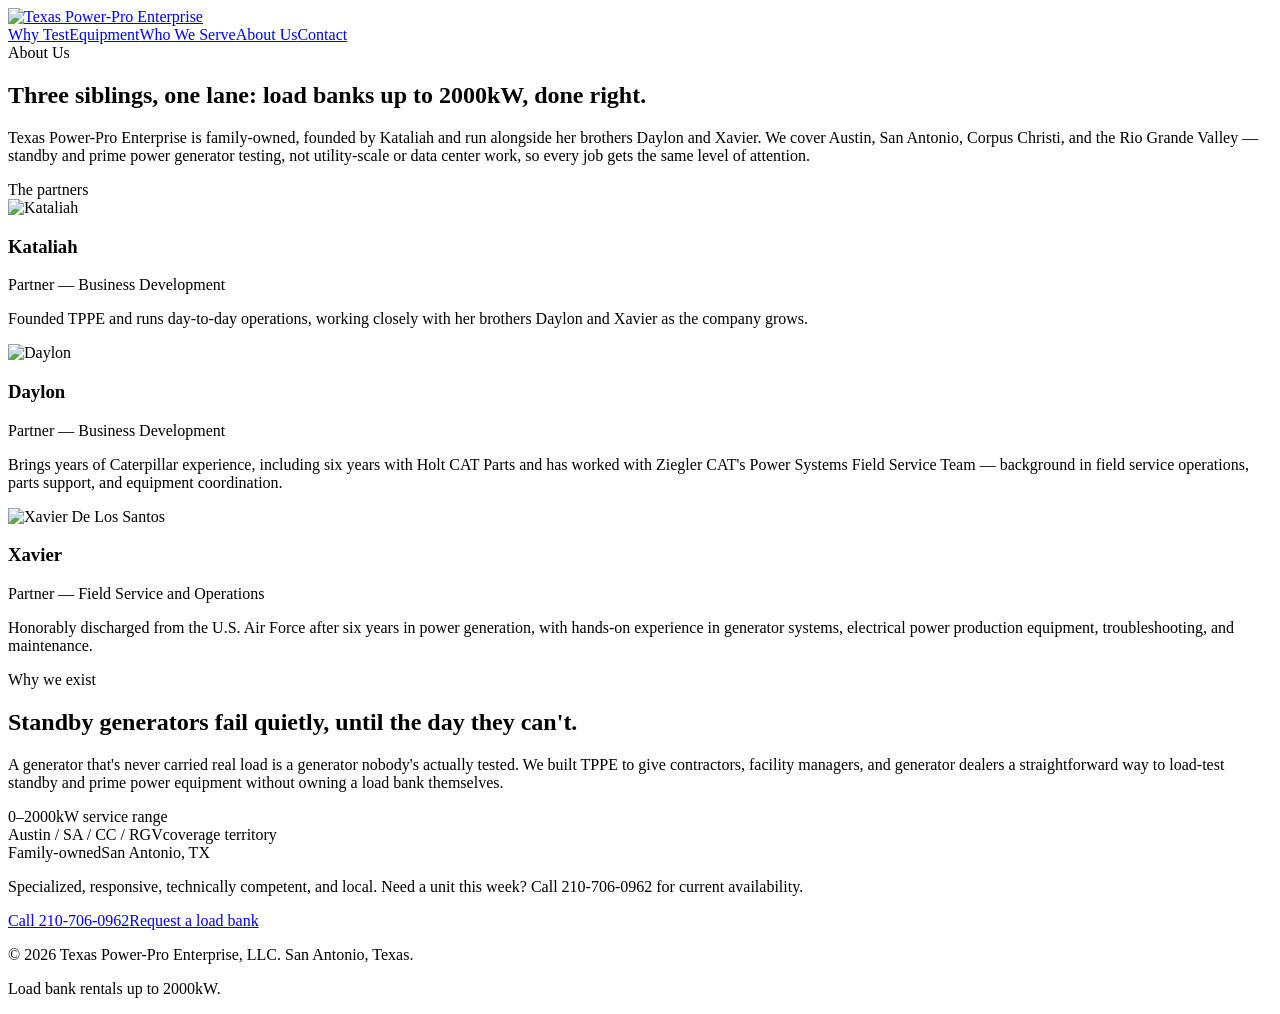
==== about.html @ bb3e8db4 "Add TPPE About page" ====
<!DOCTYPE html><html lang="en"><head><meta charset="UTF-8"><meta name="viewport" content="width=device-width, initial-scale=1.0"><title>About Us | Texas Power-Pro Enterprise</title><meta name="description" content="The team behind Texas Power-Pro Enterprise — load bank rentals for generator testing in San Antonio and South Texas."><link rel="preconnect" href="https://fonts.googleapis.com"><link rel="preconnect" href="https://fonts.gstatic.com" crossorigin><link href="https://fonts.googleapis.com/css2?family=IBM+Plex+Sans+Condensed:wght@500;600;700&family=IBM+Plex+Sans:wght@400;500;600&family=IBM+Plex+Mono:wght@500;600&display=swap" rel="stylesheet"><link rel="stylesheet" href="assets/about.css"></head><body><header><div class="wrap header-inner"><a href="index.html" class="logo"><img src="assets/tppe-logo.webp" alt="Texas Power-Pro Enterprise" class="site-logo"></a><nav class="primary"><a href="index.html#why">Why Test</a><a href="index.html#equipment">Equipment</a><a href="index.html#who">Who We Serve</a><a href="about.html">About Us</a><a href="index.html#contact">Contact</a></nav></div></header><section class="page-hero"><div class="wrap"><div class="kicker">About Us</div><h1>Three siblings, one lane: load banks up to 2000kW, done right.</h1><p class="lead">Texas Power-Pro Enterprise is family-owned, founded by Kataliah and run alongside her brothers Daylon and Xavier. We cover Austin, San Antonio, Corpus Christi, and the Rio Grande Valley &mdash; standby and prime power generator testing, not utility-scale or data center work, so every job gets the same level of attention.</p></div></section><section><div class="wrap"><div class="kicker kicker-partners">The partners</div><div class="partners"><div class="partner-card"><div class="partner-photo"><img src="assets/kataliah.webp" alt="Kataliah"></div><h3>Kataliah</h3><span class="partner-role">Partner &mdash; Business Development</span><p>Founded TPPE and runs day-to-day operations, working closely with her brothers Daylon and Xavier as the company grows.</p></div><div class="partner-card"><div class="partner-photo"><img src="assets/daylon.webp" alt="Daylon"></div><h3>Daylon</h3><span class="partner-role">Partner &mdash; Business Development</span><p>Brings years of Caterpillar experience, including six years with Holt CAT Parts and has worked with Ziegler CAT's Power Systems Field Service Team &mdash; background in field service operations, parts support, and equipment coordination.</p></div><div class="partner-card"><div class="partner-photo"><img src="assets/xavier.webp" alt="Xavier De Los Santos"></div><h3>Xavier</h3><span class="partner-role">Partner &mdash; Field Service and Operations</span><p>Honorably discharged from the U.S. Air Force after six years in power generation, with hands-on experience in generator systems, electrical power production equipment, troubleshooting, and maintenance.</p></div></div></div></section><section><div class="wrap"><div class="story-grid"><div class="kicker">Why we exist</div><div><h2>Standby generators fail quietly, until the day they can't.</h2><p>A generator that's never carried real load is a generator nobody's actually tested. We built TPPE to give contractors, facility managers, and generator dealers a straightforward way to load-test standby and prime power equipment without owning a load bank themselves.</p></div></div><div class="scope-strip"><div><span class="num">0&ndash;2000</span><span class="label">kW service range</span></div><div><span class="num">Austin / SA / CC / RGV</span><span class="label">coverage territory</span></div><div><span class="num">Family-owned</span><span class="label">San Antonio, TX</span></div></div><p>Specialized, responsive, technically competent, and local. Need a unit this week? Call 210-706-0962 for current availability.</p><div class="cta-row"><a href="tel:2107060962" class="btn btn-solid">Call 210-706-0962</a><a href="documents/TPPE_Load_Bank_Quote_Request.pdf" download class="btn btn-solid">Request a load bank</a></div></div></section><footer><div class="wrap footer-inner"><p>&copy; 2026 Texas Power-Pro Enterprise, LLC. San Antonio, Texas.</p><p>Load bank rentals up to 2000kW.</p></div></footer></body></html>
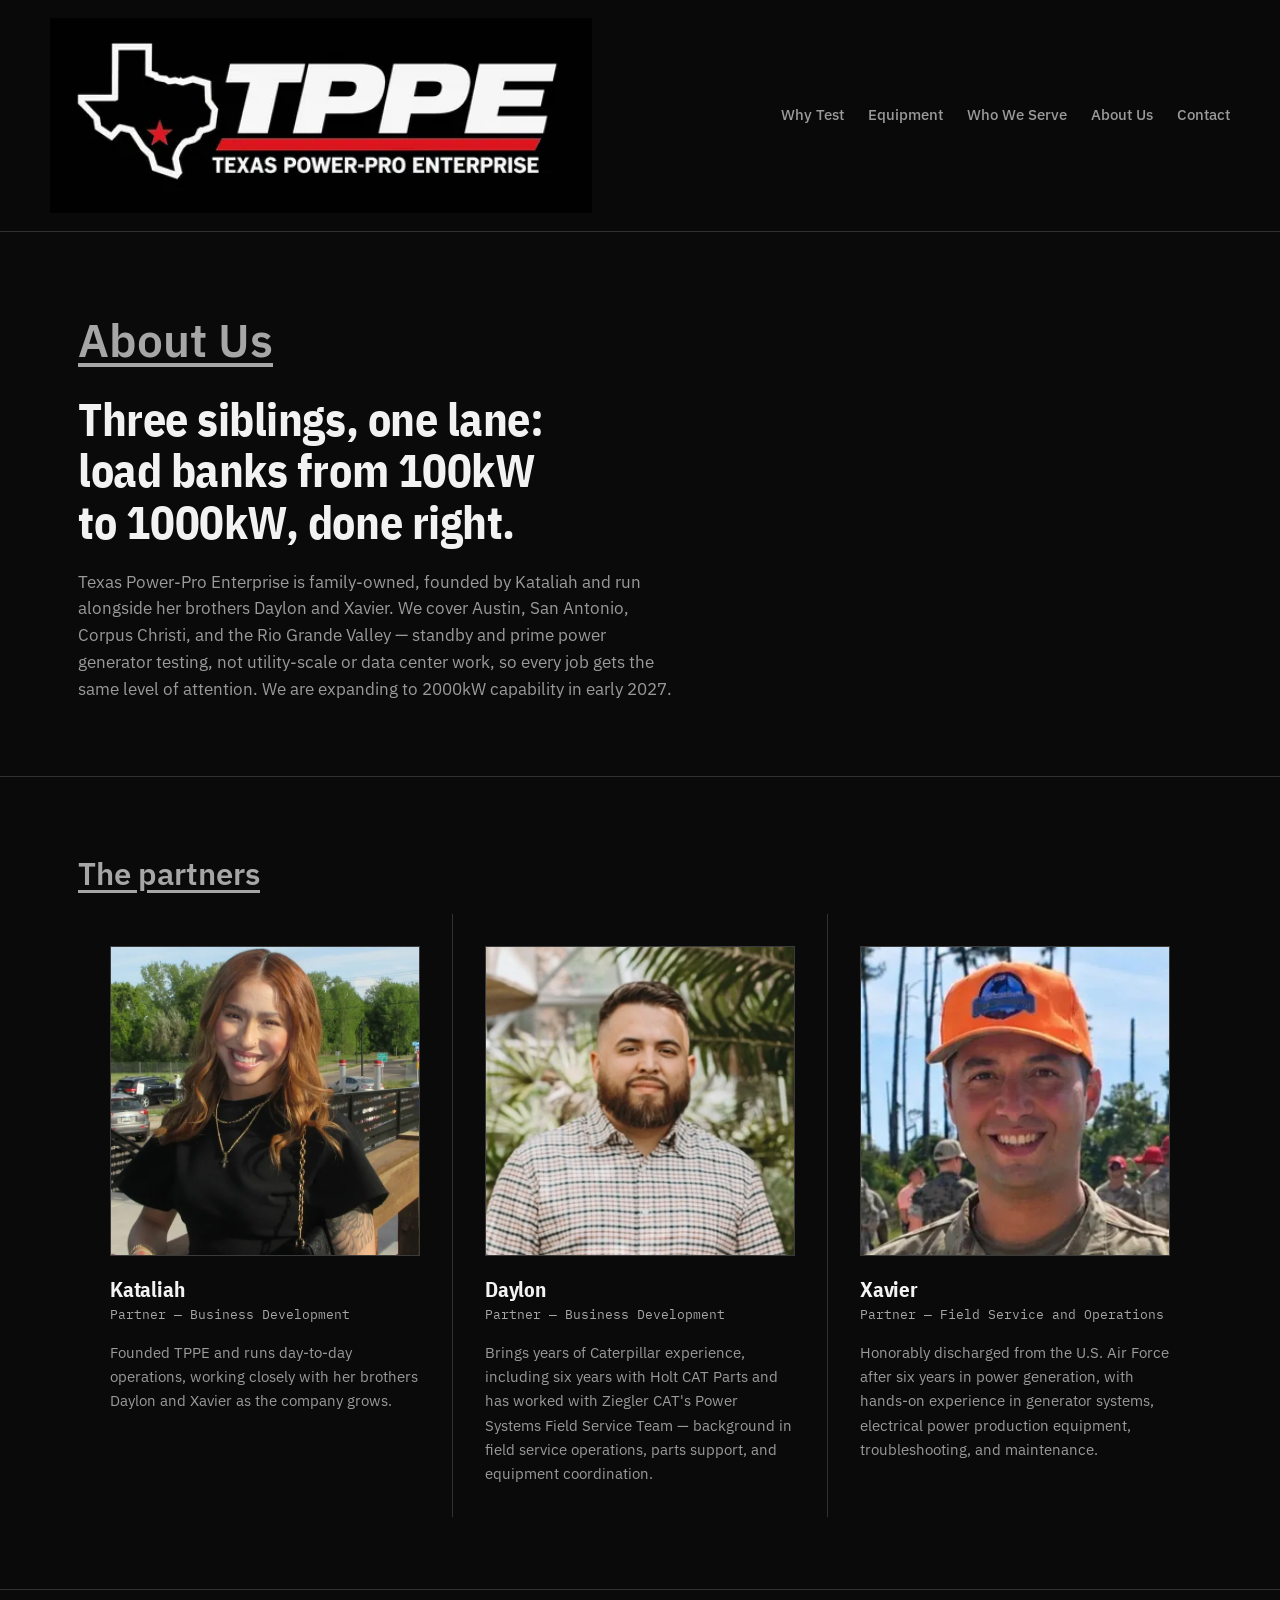
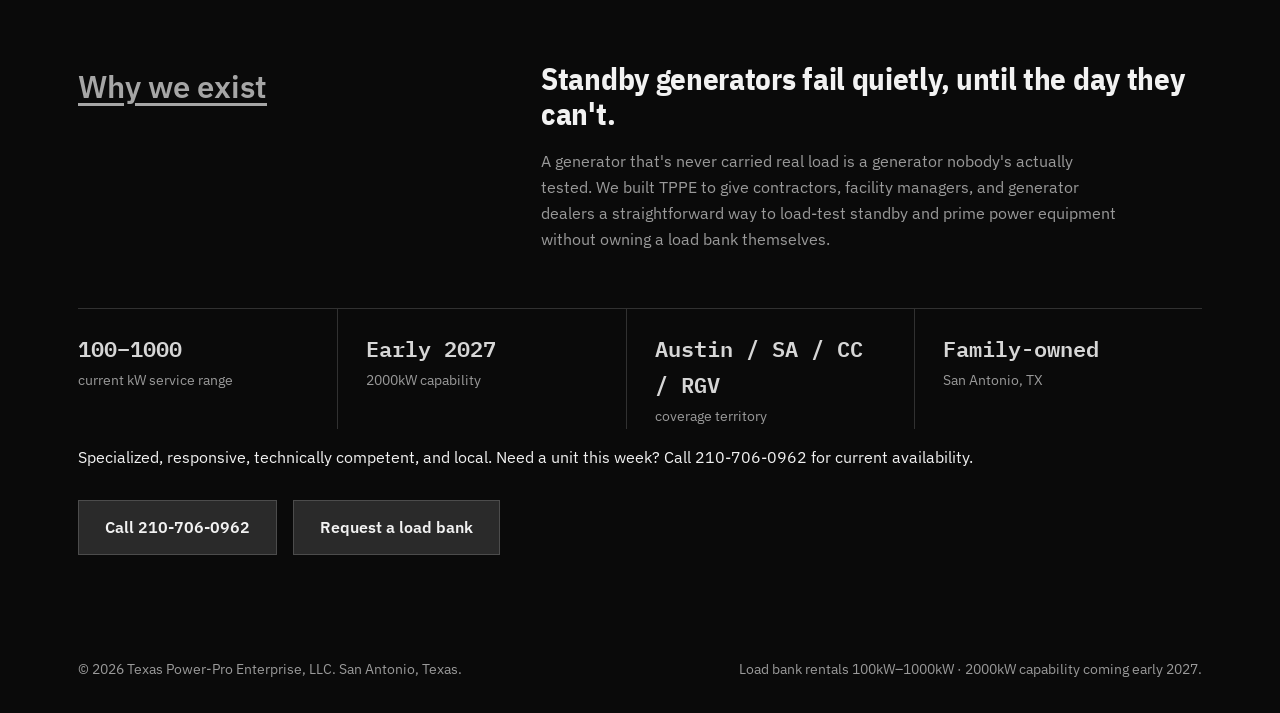
==== commit 77eae359: "Update About page capacity and 2027 expansion" ====
--- a/about.html
+++ b/about.html
@@ -1 +1 @@
-<!DOCTYPE html><html lang="en"><head><meta charset="UTF-8"><meta name="viewport" content="width=device-width, initial-scale=1.0"><title>About Us | Texas Power-Pro Enterprise</title><meta name="description" content="The team behind Texas Power-Pro Enterprise — load bank rentals for generator testing in San Antonio and South Texas."><link rel="preconnect" href="https://fonts.googleapis.com"><link rel="preconnect" href="https://fonts.gstatic.com" crossorigin><link href="https://fonts.googleapis.com/css2?family=IBM+Plex+Sans+Condensed:wght@500;600;700&family=IBM+Plex+Sans:wght@400;500;600&family=IBM+Plex+Mono:wght@500;600&display=swap" rel="stylesheet"><link rel="stylesheet" href="assets/about.css"></head><body><header><div class="wrap header-inner"><a href="index.html" class="logo"><img src="assets/tppe-logo.webp" alt="Texas Power-Pro Enterprise" class="site-logo"></a><nav class="primary"><a href="index.html#why">Why Test</a><a href="index.html#equipment">Equipment</a><a href="index.html#who">Who We Serve</a><a href="about.html">About Us</a><a href="index.html#contact">Contact</a></nav></div></header><section class="page-hero"><div class="wrap"><div class="kicker">About Us</div><h1>Three siblings, one lane: load banks up to 2000kW, done right.</h1><p class="lead">Texas Power-Pro Enterprise is family-owned, founded by Kataliah and run alongside her brothers Daylon and Xavier. We cover Austin, San Antonio, Corpus Christi, and the Rio Grande Valley &mdash; standby and prime power generator testing, not utility-scale or data center work, so every job gets the same level of attention.</p></div></section><section><div class="wrap"><div class="kicker kicker-partners">The partners</div><div class="partners"><div class="partner-card"><div class="partner-photo"><img src="assets/kataliah.webp" alt="Kataliah"></div><h3>Kataliah</h3><span class="partner-role">Partner &mdash; Business Development</span><p>Founded TPPE and runs day-to-day operations, working closely with her brothers Daylon and Xavier as the company grows.</p></div><div class="partner-card"><div class="partner-photo"><img src="assets/daylon.webp" alt="Daylon"></div><h3>Daylon</h3><span class="partner-role">Partner &mdash; Business Development</span><p>Brings years of Caterpillar experience, including six years with Holt CAT Parts and has worked with Ziegler CAT's Power Systems Field Service Team &mdash; background in field service operations, parts support, and equipment coordination.</p></div><div class="partner-card"><div class="partner-photo"><img src="assets/xavier.webp" alt="Xavier De Los Santos"></div><h3>Xavier</h3><span class="partner-role">Partner &mdash; Field Service and Operations</span><p>Honorably discharged from the U.S. Air Force after six years in power generation, with hands-on experience in generator systems, electrical power production equipment, troubleshooting, and maintenance.</p></div></div></div></section><section><div class="wrap"><div class="story-grid"><div class="kicker">Why we exist</div><div><h2>Standby generators fail quietly, until the day they can't.</h2><p>A generator that's never carried real load is a generator nobody's actually tested. We built TPPE to give contractors, facility managers, and generator dealers a straightforward way to load-test standby and prime power equipment without owning a load bank themselves.</p></div></div><div class="scope-strip"><div><span class="num">0&ndash;2000</span><span class="label">kW service range</span></div><div><span class="num">Austin / SA / CC / RGV</span><span class="label">coverage territory</span></div><div><span class="num">Family-owned</span><span class="label">San Antonio, TX</span></div></div><p>Specialized, responsive, technically competent, and local. Need a unit this week? Call 210-706-0962 for current availability.</p><div class="cta-row"><a href="tel:2107060962" class="btn btn-solid">Call 210-706-0962</a><a href="documents/TPPE_Load_Bank_Quote_Request.pdf" download class="btn btn-solid">Request a load bank</a></div></div></section><footer><div class="wrap footer-inner"><p>&copy; 2026 Texas Power-Pro Enterprise, LLC. San Antonio, Texas.</p><p>Load bank rentals up to 2000kW.</p></div></footer></body></html>+<!DOCTYPE html><html lang="en"><head><meta charset="UTF-8"><meta name="viewport" content="width=device-width, initial-scale=1.0"><title>About Us | Texas Power-Pro Enterprise</title><meta name="description" content="The team behind Texas Power-Pro Enterprise — load bank rentals for generator testing in San Antonio and South Texas. Current range 100kW–1000kW, with 2000kW capability coming early 2027."><link rel="preconnect" href="https://fonts.googleapis.com"><link rel="preconnect" href="https://fonts.gstatic.com" crossorigin><link href="https://fonts.googleapis.com/css2?family=IBM+Plex+Sans+Condensed:wght@500;600;700&family=IBM+Plex+Sans:wght@400;500;600&family=IBM+Plex+Mono:wght@500;600&display=swap" rel="stylesheet"><link rel="stylesheet" href="assets/about.css"></head><body><header><div class="wrap header-inner"><a href="index.html" class="logo"><img src="assets/tppe-logo.webp" alt="Texas Power-Pro Enterprise" class="site-logo"></a><nav class="primary"><a href="index.html#why">Why Test</a><a href="index.html#equipment">Equipment</a><a href="index.html#who">Who We Serve</a><a href="about.html">About Us</a><a href="index.html#contact">Contact</a></nav></div></header><section class="page-hero"><div class="wrap"><div class="kicker">About Us</div><h1>Three siblings, one lane: load banks from 100kW to 1000kW, done right.</h1><p class="lead">Texas Power-Pro Enterprise is family-owned, founded by Kataliah and run alongside her brothers Daylon and Xavier. We cover Austin, San Antonio, Corpus Christi, and the Rio Grande Valley &mdash; standby and prime power generator testing, not utility-scale or data center work, so every job gets the same level of attention. We are expanding to 2000kW capability in early 2027.</p></div></section><section><div class="wrap"><div class="kicker kicker-partners">The partners</div><div class="partners"><div class="partner-card"><div class="partner-photo"><img src="assets/kataliah.webp" alt="Kataliah"></div><h3>Kataliah</h3><span class="partner-role">Partner &mdash; Business Development</span><p>Founded TPPE and runs day-to-day operations, working closely with her brothers Daylon and Xavier as the company grows.</p></div><div class="partner-card"><div class="partner-photo"><img src="assets/daylon.webp" alt="Daylon"></div><h3>Daylon</h3><span class="partner-role">Partner &mdash; Business Development</span><p>Brings years of Caterpillar experience, including six years with Holt CAT Parts and has worked with Ziegler CAT's Power Systems Field Service Team &mdash; background in field service operations, parts support, and equipment coordination.</p></div><div class="partner-card"><div class="partner-photo"><img src="assets/xavier.webp" alt="Xavier De Los Santos"></div><h3>Xavier</h3><span class="partner-role">Partner &mdash; Field Service and Operations</span><p>Honorably discharged from the U.S. Air Force after six years in power generation, with hands-on experience in generator systems, electrical power production equipment, troubleshooting, and maintenance.</p></div></div></div></section><section><div class="wrap"><div class="story-grid"><div class="kicker">Why we exist</div><div><h2>Standby generators fail quietly, until the day they can't.</h2><p>A generator that's never carried real load is a generator nobody's actually tested. We built TPPE to give contractors, facility managers, and generator dealers a straightforward way to load-test standby and prime power equipment without owning a load bank themselves.</p></div></div><div class="scope-strip"><div><span class="num">100&ndash;1000</span><span class="label">current kW service range</span></div><div><span class="num">Early 2027</span><span class="label">2000kW capability</span></div><div><span class="num">Austin / SA / CC / RGV</span><span class="label">coverage territory</span></div><div><span class="num">Family-owned</span><span class="label">San Antonio, TX</span></div></div><p>Specialized, responsive, technically competent, and local. Need a unit this week? Call 210-706-0962 for current availability.</p><div class="cta-row"><a href="tel:2107060962" class="btn btn-solid">Call 210-706-0962</a><a href="documents/TPPE_Load_Bank_Quote_Request.pdf" download class="btn btn-solid">Request a load bank</a></div></div></section><footer><div class="wrap footer-inner"><p>&copy; 2026 Texas Power-Pro Enterprise, LLC. San Antonio, Texas.</p><p>Load bank rentals 100kW&ndash;1000kW &middot; 2000kW capability coming early 2027.</p></div></footer></body></html>
--- a/assets/about.css
+++ b/assets/about.css
@@ -0,0 +1 @@
+:root{--navy-950:#0A0A0A;--navy-900:#141414;--navy-800:#1D1D1D;--navy-700:#2A2A2A;--gold-500:#A6A6A6;--gold-300:#D6D6D6;--off-white:#F2F2F2;--steel:#9A9A9A;--hairline:rgba(255,255,255,0.16);--max-w:1180px;}*{box-sizing:border-box;}body{margin:0;background:var(--navy-950);color:var(--off-white);font-family:'IBM Plex Sans',system-ui,sans-serif;font-size:16px;line-height:1.6;-webkit-font-smoothing:antialiased;}h1,h2,h3{font-family:'IBM Plex Sans Condensed',sans-serif;font-weight:700;line-height:1.12;margin:0;letter-spacing:-0.01em;}a{color:inherit;}.num{font-family:'IBM Plex Mono',monospace;font-weight:600;}.wrap{max-width:var(--max-w);margin:0 auto;padding:0 28px;}img{max-width:100%;display:block;}header{position:sticky;top:0;z-index:50;background:rgba(10,10,10,0.92);backdrop-filter:blur(6px);border-bottom:1px solid var(--hairline);}.header-inner{display:flex;align-items:center;justify-content:space-between;padding:18px 0;flex-wrap:wrap;row-gap:10px;}.logo{font-family:'IBM Plex Sans Condensed',sans-serif;font-weight:700;font-size:clamp(2rem,3vw,3.2rem);color:var(--off-white);text-decoration:none;display:flex;align-items:center;gap:10px;}.logo-mark{width:56px;height:56px;flex-shrink:0;}.site-logo{height:195px;width:auto;display:block;}nav.primary{display:flex;align-items:center;gap:24px;}nav.primary a{text-decoration:none;color:var(--steel);font-size:0.95rem;font-weight:500;position:relative;padding-bottom:3px;transition:color 0.2s ease;}nav.primary a::after{content:'';position:absolute;left:0;bottom:0;height:1px;width:0;background:var(--gold-500);transition:width 0.2s ease;}nav.primary a:hover{color:#D64545;}nav.primary a:hover::after{width:100%;}nav.primary a.current{color:var(--gold-300);}nav.primary a.current:hover{color:#D64545;}.header-call{display:flex;align-items:center;gap:10px;color:var(--gold-300);text-decoration:none;font-weight:600;font-family:'IBM Plex Mono',monospace;font-size:0.95rem;white-space:nowrap;transition:color 0.2s ease;}.header-call:hover{color:#D64545;}.page-hero{padding:72px 0 56px;border-bottom:1px solid var(--hairline);}.kicker{color:var(--gold-500);font-weight:600;font-size:0.95rem;margin-bottom:16px;transition:color 0.2s ease;}.kicker:hover{color:#D64545;}.page-hero .kicker{font-size:clamp(2rem,3.6vw,2.9rem);text-decoration:underline;text-underline-offset:6px;}.page-hero h1{font-size:clamp(2rem,3.6vw,2.9rem);max-width:20ch;}.page-hero p.lead{margin-top:20px;max-width:60ch;color:var(--steel);font-size:1.05rem;}section{padding:72px 0;border-bottom:1px solid var(--hairline);}section:last-of-type{border-bottom:none;}.partners{display:grid;grid-template-columns:repeat(3,1fr);gap:1px;background:var(--hairline);}.partner-card{background:var(--navy-950);padding:32px;}.partner-photo{width:100%;aspect-ratio:1/1;background:var(--navy-900);border:1px solid var(--hairline);display:flex;align-items:center;justify-content:center;margin-bottom:22px;overflow:hidden;}.partner-photo img{width:100%;height:100%;object-fit:cover;}.partner-photo .placeholder{color:var(--steel);font-family:'IBM Plex Mono',monospace;font-size:0.8rem;text-align:center;padding:20px;}.partner-card h3{font-size:1.3rem;color:var(--off-white);margin-bottom:4px;}.partner-role{font-family:'IBM Plex Mono',monospace;font-size:0.8rem;color:var(--gold-500);margin-bottom:14px;display:block;}.partner-card p{color:var(--steel);font-size:0.95rem;margin:0;}.story-grid{display:grid;grid-template-columns:1fr 1.6fr;gap:50px;}.story-grid .kicker{font-size:clamp(1.6rem,2.4vw,2.1rem);text-decoration:underline;text-underline-offset:5px;}.kicker-partners{font-size:clamp(1.6rem,2.4vw,2.1rem);text-decoration:underline;text-underline-offset:5px;}.story-grid h2{font-size:clamp(1.6rem,2.4vw,2.1rem);}.story-grid p{color:var(--steel);font-size:1.02rem;max-width:58ch;}.story-grid p + p{margin-top:16px;}.scope-strip{display:flex;gap:0;border-top:1px solid var(--hairline);margin-top:40px;}.scope-strip div{flex:1;padding:22px 28px 0;border-left:1px solid var(--hairline);}.scope-strip div:first-child{border-left:none;padding-left:0;}.scope-strip .num{display:block;font-size:1.4rem;color:var(--gold-300);}.scope-strip .label{color:var(--steel);font-size:0.85rem;margin-top:2px;}.btn{display:inline-flex;align-items:center;gap:8px;padding:14px 26px;font-weight:600;font-size:0.98rem;text-decoration:none;border:1px solid transparent;cursor:pointer;}.btn-solid{background:var(--navy-700);border-color:var(--hairline);color:var(--off-white);}.btn-solid:hover{background:#3A3A3A;border-color:var(--gold-500);color:#D64545;}.btn-outline{background:var(--navy-700);border-color:var(--hairline);color:var(--off-white);}.btn-outline:hover{background:#3A3A3A;border-color:var(--gold-500);color:#D64545;}.cta-row{display:flex;gap:16px;margin-top:30px;flex-wrap:wrap;}footer{padding:32px 0;}.footer-inner{display:flex;justify-content:space-between;align-items:center;flex-wrap:wrap;gap:12px;}.footer-inner p{color:var(--steel);font-size:0.85rem;margin:0;}@media (max-width:900px){nav.primary{display:none;}.partners{grid-template-columns:1fr;}.story-grid{grid-template-columns:1fr;}.scope-strip{flex-direction:column;}.scope-strip div{border-left:none;border-top:1px solid var(--hairline);padding:18px 0 0;}.scope-strip div:first-child{border-top:none;}}
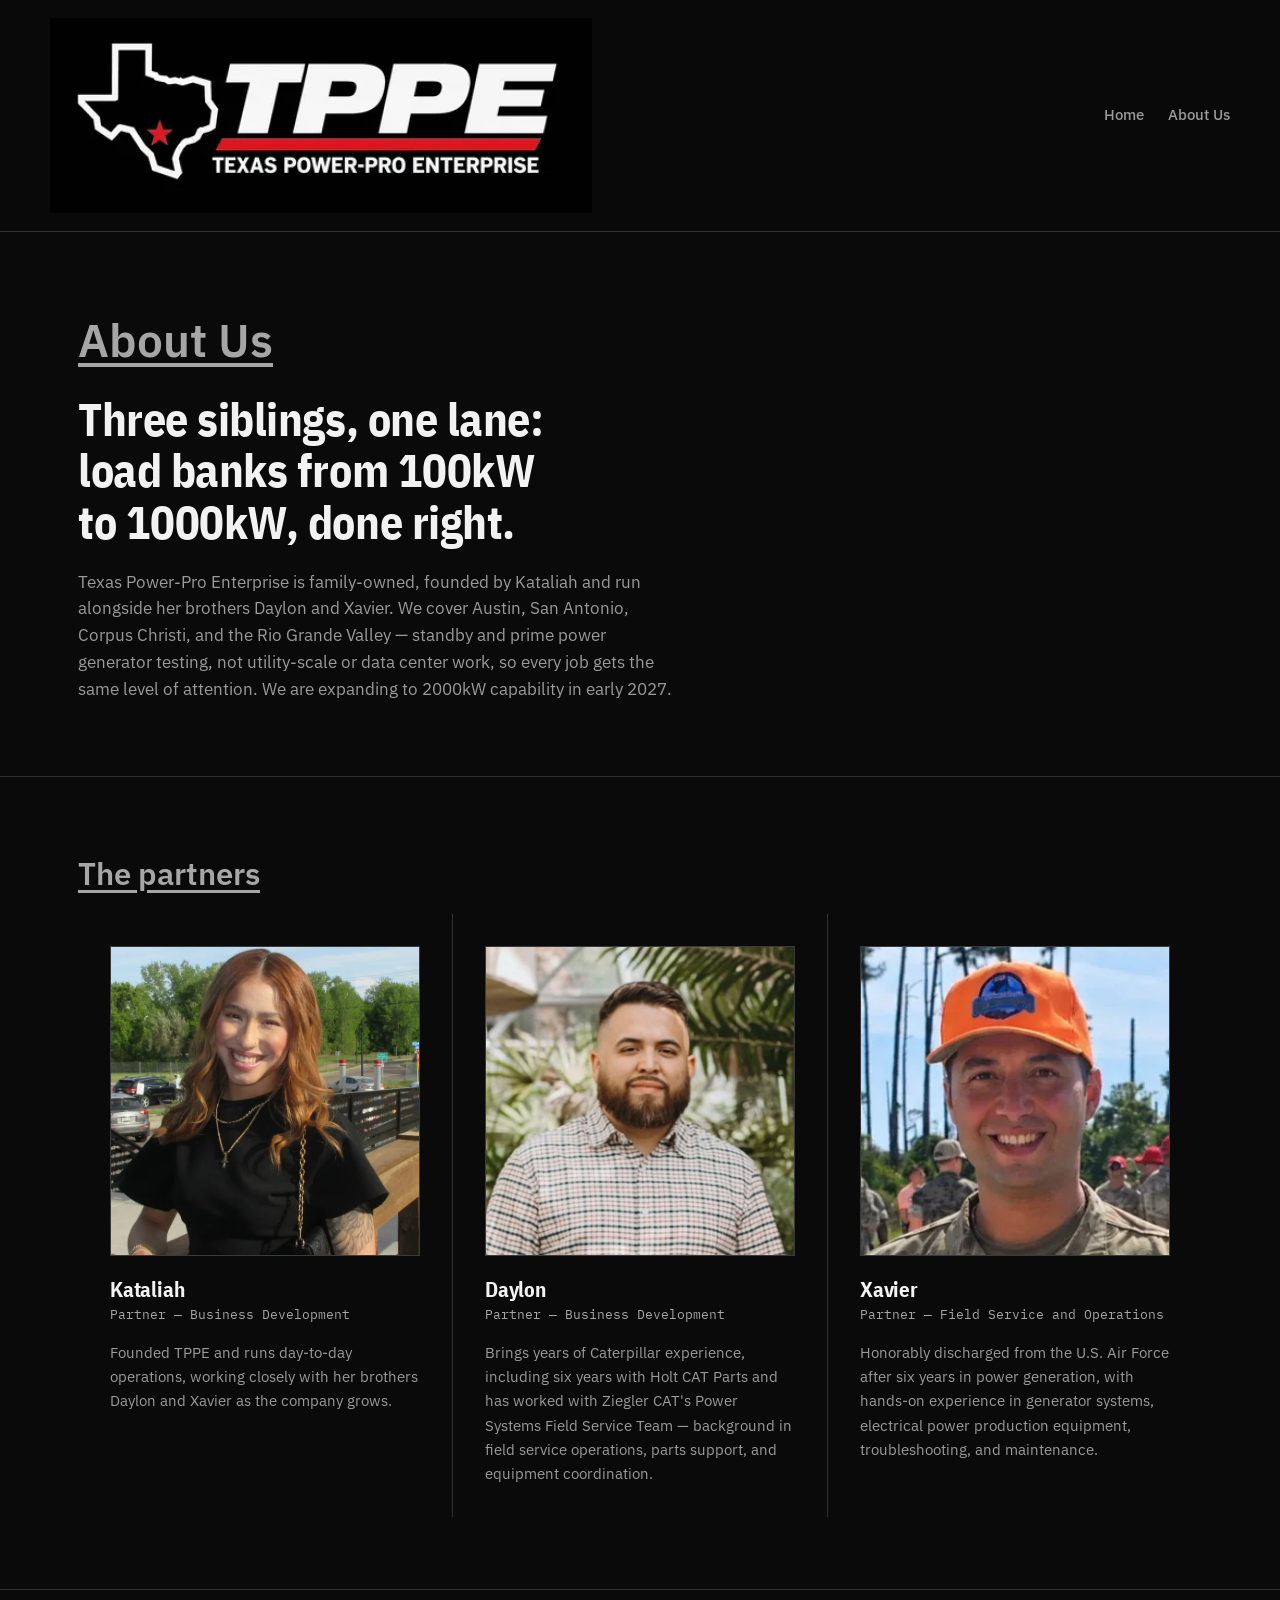
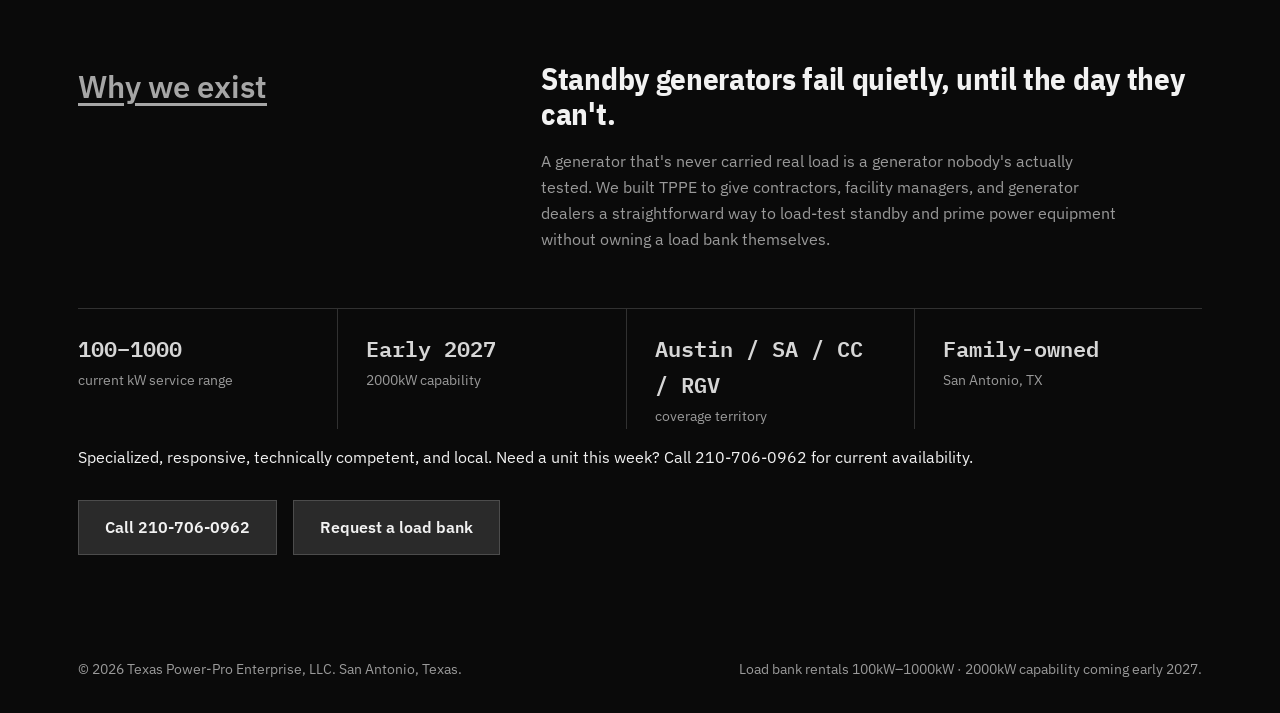
==== commit 646529ad: "Simplify About page header navigation" ====
--- a/about.html
+++ b/about.html
@@ -1 +1 @@
-<!DOCTYPE html><html lang="en"><head><meta charset="UTF-8"><meta name="viewport" content="width=device-width, initial-scale=1.0"><title>About Us | Texas Power-Pro Enterprise</title><meta name="description" content="The team behind Texas Power-Pro Enterprise — load bank rentals for generator testing in San Antonio and South Texas. Current range 100kW–1000kW, with 2000kW capability coming early 2027."><link rel="preconnect" href="https://fonts.googleapis.com"><link rel="preconnect" href="https://fonts.gstatic.com" crossorigin><link href="https://fonts.googleapis.com/css2?family=IBM+Plex+Sans+Condensed:wght@500;600;700&family=IBM+Plex+Sans:wght@400;500;600&family=IBM+Plex+Mono:wght@500;600&display=swap" rel="stylesheet"><link rel="stylesheet" href="assets/about.css"></head><body><header><div class="wrap header-inner"><a href="index.html" class="logo"><img src="assets/tppe-logo.webp" alt="Texas Power-Pro Enterprise" class="site-logo"></a><nav class="primary"><a href="index.html#why">Why Test</a><a href="index.html#equipment">Equipment</a><a href="index.html#who">Who We Serve</a><a href="about.html">About Us</a><a href="index.html#contact">Contact</a></nav></div></header><section class="page-hero"><div class="wrap"><div class="kicker">About Us</div><h1>Three siblings, one lane: load banks from 100kW to 1000kW, done right.</h1><p class="lead">Texas Power-Pro Enterprise is family-owned, founded by Kataliah and run alongside her brothers Daylon and Xavier. We cover Austin, San Antonio, Corpus Christi, and the Rio Grande Valley &mdash; standby and prime power generator testing, not utility-scale or data center work, so every job gets the same level of attention. We are expanding to 2000kW capability in early 2027.</p></div></section><section><div class="wrap"><div class="kicker kicker-partners">The partners</div><div class="partners"><div class="partner-card"><div class="partner-photo"><img src="assets/kataliah.webp" alt="Kataliah"></div><h3>Kataliah</h3><span class="partner-role">Partner &mdash; Business Development</span><p>Founded TPPE and runs day-to-day operations, working closely with her brothers Daylon and Xavier as the company grows.</p></div><div class="partner-card"><div class="partner-photo"><img src="assets/daylon.webp" alt="Daylon"></div><h3>Daylon</h3><span class="partner-role">Partner &mdash; Business Development</span><p>Brings years of Caterpillar experience, including six years with Holt CAT Parts and has worked with Ziegler CAT's Power Systems Field Service Team &mdash; background in field service operations, parts support, and equipment coordination.</p></div><div class="partner-card"><div class="partner-photo"><img src="assets/xavier.webp" alt="Xavier De Los Santos"></div><h3>Xavier</h3><span class="partner-role">Partner &mdash; Field Service and Operations</span><p>Honorably discharged from the U.S. Air Force after six years in power generation, with hands-on experience in generator systems, electrical power production equipment, troubleshooting, and maintenance.</p></div></div></div></section><section><div class="wrap"><div class="story-grid"><div class="kicker">Why we exist</div><div><h2>Standby generators fail quietly, until the day they can't.</h2><p>A generator that's never carried real load is a generator nobody's actually tested. We built TPPE to give contractors, facility managers, and generator dealers a straightforward way to load-test standby and prime power equipment without owning a load bank themselves.</p></div></div><div class="scope-strip"><div><span class="num">100&ndash;1000</span><span class="label">current kW service range</span></div><div><span class="num">Early 2027</span><span class="label">2000kW capability</span></div><div><span class="num">Austin / SA / CC / RGV</span><span class="label">coverage territory</span></div><div><span class="num">Family-owned</span><span class="label">San Antonio, TX</span></div></div><p>Specialized, responsive, technically competent, and local. Need a unit this week? Call 210-706-0962 for current availability.</p><div class="cta-row"><a href="tel:2107060962" class="btn btn-solid">Call 210-706-0962</a><a href="documents/TPPE_Load_Bank_Quote_Request.pdf" download class="btn btn-solid">Request a load bank</a></div></div></section><footer><div class="wrap footer-inner"><p>&copy; 2026 Texas Power-Pro Enterprise, LLC. San Antonio, Texas.</p><p>Load bank rentals 100kW&ndash;1000kW &middot; 2000kW capability coming early 2027.</p></div></footer></body></html>+<!DOCTYPE html><html lang="en"><head><meta charset="UTF-8"><meta name="viewport" content="width=device-width, initial-scale=1.0"><title>About Us | Texas Power-Pro Enterprise</title><meta name="description" content="The team behind Texas Power-Pro Enterprise — load bank rentals for generator testing in San Antonio and South Texas. Current range 100kW–1000kW, with 2000kW capability coming early 2027."><link rel="preconnect" href="https://fonts.googleapis.com"><link rel="preconnect" href="https://fonts.gstatic.com" crossorigin><link href="https://fonts.googleapis.com/css2?family=IBM+Plex+Sans+Condensed:wght@500;600;700&family=IBM+Plex+Sans:wght@400;500;600&family=IBM+Plex+Mono:wght@500;600&display=swap" rel="stylesheet"><link rel="stylesheet" href="assets/about.css"></head><body><header><div class="wrap header-inner"><a href="index.html" class="logo"><img src="assets/tppe-logo.webp" alt="Texas Power-Pro Enterprise" class="site-logo"></a><nav class="primary"><a href="index.html">Home</a><a href="about.html">About Us</a></nav></div></header><section class="page-hero"><div class="wrap"><div class="kicker">About Us</div><h1>Three siblings, one lane: load banks from 100kW to 1000kW, done right.</h1><p class="lead">Texas Power-Pro Enterprise is family-owned, founded by Kataliah and run alongside her brothers Daylon and Xavier. We cover Austin, San Antonio, Corpus Christi, and the Rio Grande Valley &mdash; standby and prime power generator testing, not utility-scale or data center work, so every job gets the same level of attention. We are expanding to 2000kW capability in early 2027.</p></div></section><section><div class="wrap"><div class="kicker kicker-partners">The partners</div><div class="partners"><div class="partner-card"><div class="partner-photo"><img src="assets/kataliah.webp" alt="Kataliah"></div><h3>Kataliah</h3><span class="partner-role">Partner &mdash; Business Development</span><p>Founded TPPE and runs day-to-day operations, working closely with her brothers Daylon and Xavier as the company grows.</p></div><div class="partner-card"><div class="partner-photo"><img src="assets/daylon.webp" alt="Daylon"></div><h3>Daylon</h3><span class="partner-role">Partner &mdash; Business Development</span><p>Brings years of Caterpillar experience, including six years with Holt CAT Parts and has worked with Ziegler CAT's Power Systems Field Service Team &mdash; background in field service operations, parts support, and equipment coordination.</p></div><div class="partner-card"><div class="partner-photo"><img src="assets/xavier.webp" alt="Xavier De Los Santos"></div><h3>Xavier</h3><span class="partner-role">Partner &mdash; Field Service and Operations</span><p>Honorably discharged from the U.S. Air Force after six years in power generation, with hands-on experience in generator systems, electrical power production equipment, troubleshooting, and maintenance.</p></div></div></div></section><section><div class="wrap"><div class="story-grid"><div class="kicker">Why we exist</div><div><h2>Standby generators fail quietly, until the day they can't.</h2><p>A generator that's never carried real load is a generator nobody's actually tested. We built TPPE to give contractors, facility managers, and generator dealers a straightforward way to load-test standby and prime power equipment without owning a load bank themselves.</p></div></div><div class="scope-strip"><div><span class="num">100&ndash;1000</span><span class="label">current kW service range</span></div><div><span class="num">Early 2027</span><span class="label">2000kW capability</span></div><div><span class="num">Austin / SA / CC / RGV</span><span class="label">coverage territory</span></div><div><span class="num">Family-owned</span><span class="label">San Antonio, TX</span></div></div><p>Specialized, responsive, technically competent, and local. Need a unit this week? Call 210-706-0962 for current availability.</p><div class="cta-row"><a href="tel:2107060962" class="btn btn-solid">Call 210-706-0962</a><a href="documents/TPPE_Load_Bank_Quote_Request.pdf" download class="btn btn-solid">Request a load bank</a></div></div></section><footer><div class="wrap footer-inner"><p>&copy; 2026 Texas Power-Pro Enterprise, LLC. San Antonio, Texas.</p><p>Load bank rentals 100kW&ndash;1000kW &middot; 2000kW capability coming early 2027.</p></div></footer></body></html>
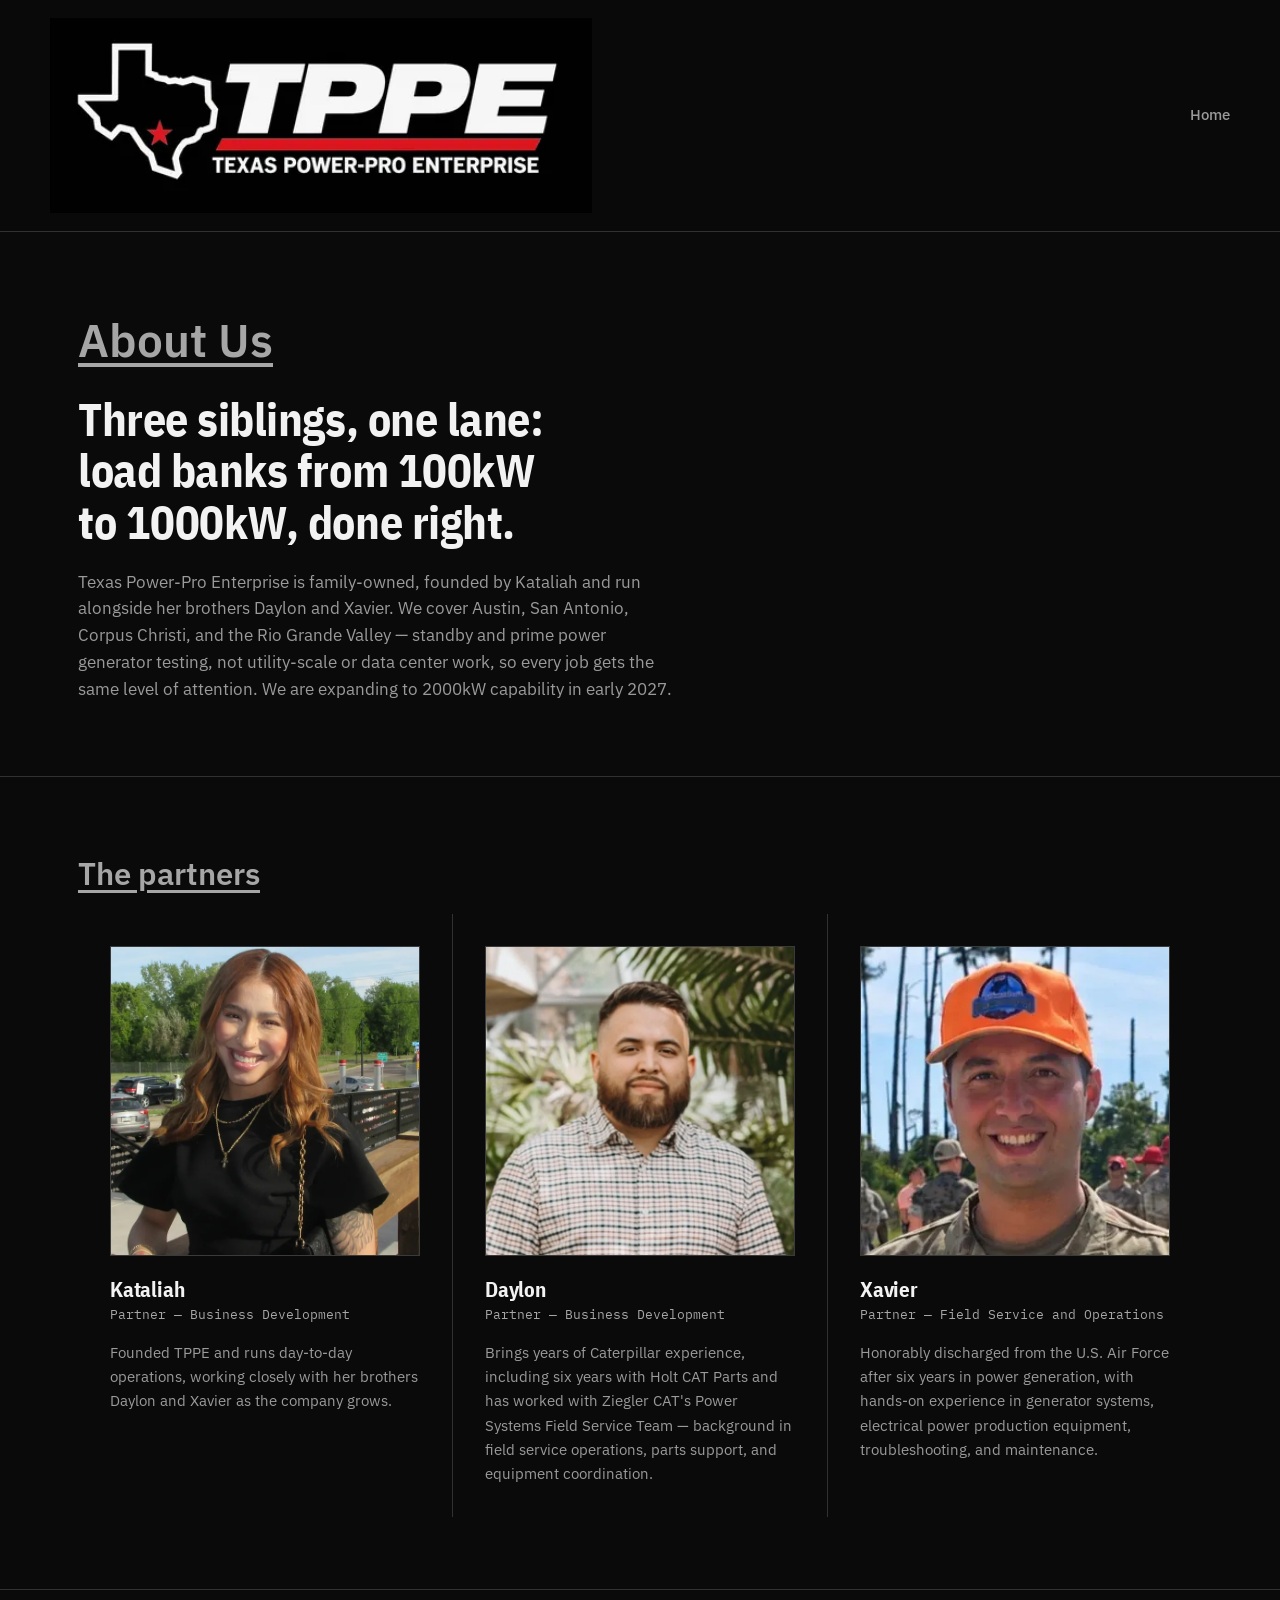
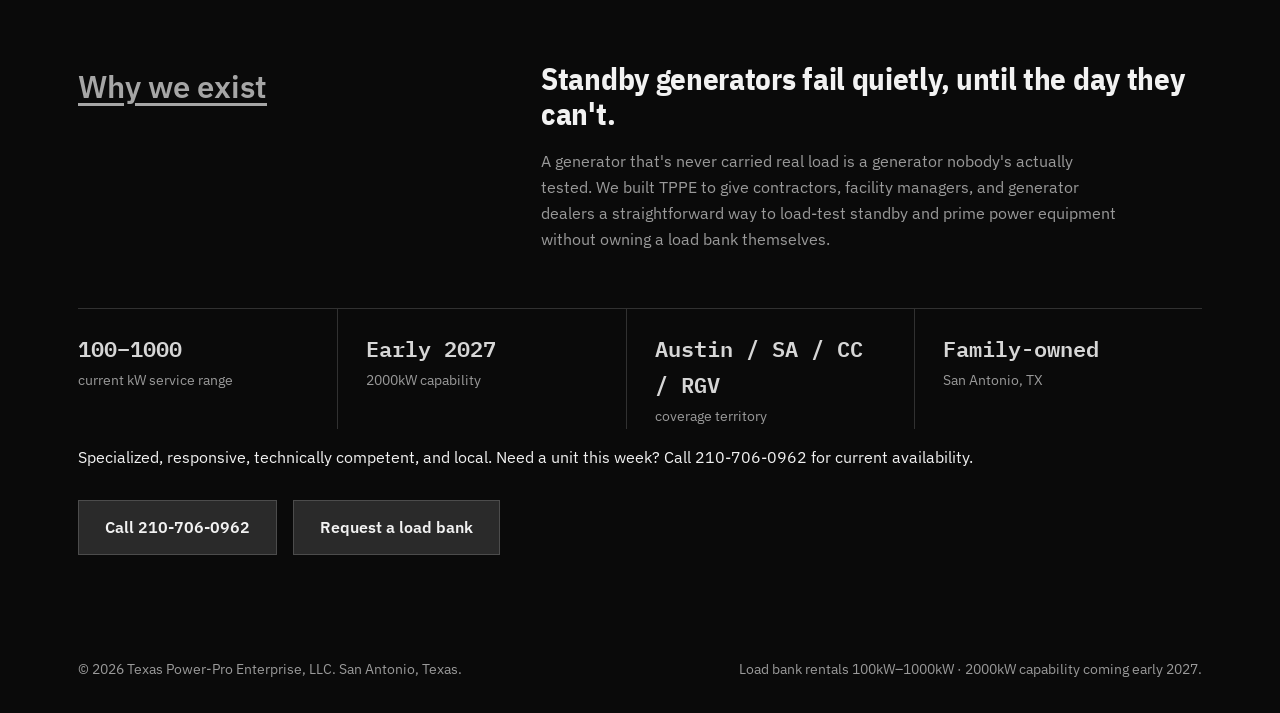
==== commit 7f30f366: "Remove About Us link from About page header" ====
--- a/about.html
+++ b/about.html
@@ -1 +1 @@
-<!DOCTYPE html><html lang="en"><head><meta charset="UTF-8"><meta name="viewport" content="width=device-width, initial-scale=1.0"><title>About Us | Texas Power-Pro Enterprise</title><meta name="description" content="The team behind Texas Power-Pro Enterprise — load bank rentals for generator testing in San Antonio and South Texas. Current range 100kW–1000kW, with 2000kW capability coming early 2027."><link rel="preconnect" href="https://fonts.googleapis.com"><link rel="preconnect" href="https://fonts.gstatic.com" crossorigin><link href="https://fonts.googleapis.com/css2?family=IBM+Plex+Sans+Condensed:wght@500;600;700&family=IBM+Plex+Sans:wght@400;500;600&family=IBM+Plex+Mono:wght@500;600&display=swap" rel="stylesheet"><link rel="stylesheet" href="assets/about.css"></head><body><header><div class="wrap header-inner"><a href="index.html" class="logo"><img src="assets/tppe-logo.webp" alt="Texas Power-Pro Enterprise" class="site-logo"></a><nav class="primary"><a href="index.html">Home</a><a href="about.html">About Us</a></nav></div></header><section class="page-hero"><div class="wrap"><div class="kicker">About Us</div><h1>Three siblings, one lane: load banks from 100kW to 1000kW, done right.</h1><p class="lead">Texas Power-Pro Enterprise is family-owned, founded by Kataliah and run alongside her brothers Daylon and Xavier. We cover Austin, San Antonio, Corpus Christi, and the Rio Grande Valley &mdash; standby and prime power generator testing, not utility-scale or data center work, so every job gets the same level of attention. We are expanding to 2000kW capability in early 2027.</p></div></section><section><div class="wrap"><div class="kicker kicker-partners">The partners</div><div class="partners"><div class="partner-card"><div class="partner-photo"><img src="assets/kataliah.webp" alt="Kataliah"></div><h3>Kataliah</h3><span class="partner-role">Partner &mdash; Business Development</span><p>Founded TPPE and runs day-to-day operations, working closely with her brothers Daylon and Xavier as the company grows.</p></div><div class="partner-card"><div class="partner-photo"><img src="assets/daylon.webp" alt="Daylon"></div><h3>Daylon</h3><span class="partner-role">Partner &mdash; Business Development</span><p>Brings years of Caterpillar experience, including six years with Holt CAT Parts and has worked with Ziegler CAT's Power Systems Field Service Team &mdash; background in field service operations, parts support, and equipment coordination.</p></div><div class="partner-card"><div class="partner-photo"><img src="assets/xavier.webp" alt="Xavier De Los Santos"></div><h3>Xavier</h3><span class="partner-role">Partner &mdash; Field Service and Operations</span><p>Honorably discharged from the U.S. Air Force after six years in power generation, with hands-on experience in generator systems, electrical power production equipment, troubleshooting, and maintenance.</p></div></div></div></section><section><div class="wrap"><div class="story-grid"><div class="kicker">Why we exist</div><div><h2>Standby generators fail quietly, until the day they can't.</h2><p>A generator that's never carried real load is a generator nobody's actually tested. We built TPPE to give contractors, facility managers, and generator dealers a straightforward way to load-test standby and prime power equipment without owning a load bank themselves.</p></div></div><div class="scope-strip"><div><span class="num">100&ndash;1000</span><span class="label">current kW service range</span></div><div><span class="num">Early 2027</span><span class="label">2000kW capability</span></div><div><span class="num">Austin / SA / CC / RGV</span><span class="label">coverage territory</span></div><div><span class="num">Family-owned</span><span class="label">San Antonio, TX</span></div></div><p>Specialized, responsive, technically competent, and local. Need a unit this week? Call 210-706-0962 for current availability.</p><div class="cta-row"><a href="tel:2107060962" class="btn btn-solid">Call 210-706-0962</a><a href="documents/TPPE_Load_Bank_Quote_Request.pdf" download class="btn btn-solid">Request a load bank</a></div></div></section><footer><div class="wrap footer-inner"><p>&copy; 2026 Texas Power-Pro Enterprise, LLC. San Antonio, Texas.</p><p>Load bank rentals 100kW&ndash;1000kW &middot; 2000kW capability coming early 2027.</p></div></footer></body></html>+<!DOCTYPE html><html lang="en"><head><meta charset="UTF-8"><meta name="viewport" content="width=device-width, initial-scale=1.0"><title>About Us | Texas Power-Pro Enterprise</title><meta name="description" content="The team behind Texas Power-Pro Enterprise — load bank rentals for generator testing in San Antonio and South Texas. Current range 100kW–1000kW, with 2000kW capability coming early 2027."><link rel="preconnect" href="https://fonts.googleapis.com"><link rel="preconnect" href="https://fonts.gstatic.com" crossorigin><link href="https://fonts.googleapis.com/css2?family=IBM+Plex+Sans+Condensed:wght@500;600;700&family=IBM+Plex+Sans:wght@400;500;600&family=IBM+Plex+Mono:wght@500;600&display=swap" rel="stylesheet"><link rel="stylesheet" href="assets/about.css"></head><body><header><div class="wrap header-inner"><a href="index.html" class="logo"><img src="assets/tppe-logo.webp" alt="Texas Power-Pro Enterprise" class="site-logo"></a><nav class="primary"><a href="index.html">Home</a></nav></div></header><section class="page-hero"><div class="wrap"><div class="kicker">About Us</div><h1>Three siblings, one lane: load banks from 100kW to 1000kW, done right.</h1><p class="lead">Texas Power-Pro Enterprise is family-owned, founded by Kataliah and run alongside her brothers Daylon and Xavier. We cover Austin, San Antonio, Corpus Christi, and the Rio Grande Valley &mdash; standby and prime power generator testing, not utility-scale or data center work, so every job gets the same level of attention. We are expanding to 2000kW capability in early 2027.</p></div></section><section><div class="wrap"><div class="kicker kicker-partners">The partners</div><div class="partners"><div class="partner-card"><div class="partner-photo"><img src="assets/kataliah.webp" alt="Kataliah"></div><h3>Kataliah</h3><span class="partner-role">Partner &mdash; Business Development</span><p>Founded TPPE and runs day-to-day operations, working closely with her brothers Daylon and Xavier as the company grows.</p></div><div class="partner-card"><div class="partner-photo"><img src="assets/daylon.webp" alt="Daylon"></div><h3>Daylon</h3><span class="partner-role">Partner &mdash; Business Development</span><p>Brings years of Caterpillar experience, including six years with Holt CAT Parts and has worked with Ziegler CAT's Power Systems Field Service Team &mdash; background in field service operations, parts support, and equipment coordination.</p></div><div class="partner-card"><div class="partner-photo"><img src="assets/xavier.webp" alt="Xavier De Los Santos"></div><h3>Xavier</h3><span class="partner-role">Partner &mdash; Field Service and Operations</span><p>Honorably discharged from the U.S. Air Force after six years in power generation, with hands-on experience in generator systems, electrical power production equipment, troubleshooting, and maintenance.</p></div></div></div></section><section><div class="wrap"><div class="story-grid"><div class="kicker">Why we exist</div><div><h2>Standby generators fail quietly, until the day they can't.</h2><p>A generator that's never carried real load is a generator nobody's actually tested. We built TPPE to give contractors, facility managers, and generator dealers a straightforward way to load-test standby and prime power equipment without owning a load bank themselves.</p></div></div><div class="scope-strip"><div><span class="num">100&ndash;1000</span><span class="label">current kW service range</span></div><div><span class="num">Early 2027</span><span class="label">2000kW capability</span></div><div><span class="num">Austin / SA / CC / RGV</span><span class="label">coverage territory</span></div><div><span class="num">Family-owned</span><span class="label">San Antonio, TX</span></div></div><p>Specialized, responsive, technically competent, and local. Need a unit this week? Call 210-706-0962 for current availability.</p><div class="cta-row"><a href="tel:2107060962" class="btn btn-solid">Call 210-706-0962</a><a href="documents/TPPE_Load_Bank_Quote_Request.pdf" download class="btn btn-solid">Request a load bank</a></div></div></section><footer><div class="wrap footer-inner"><p>&copy; 2026 Texas Power-Pro Enterprise, LLC. San Antonio, Texas.</p><p>Load bank rentals 100kW&ndash;1000kW &middot; 2000kW capability coming early 2027.</p></div></footer></body></html>
--- a/assets/about.css
+++ b/assets/about.css
@@ -1 +1 @@
-:root{--navy-950:#0A0A0A;--navy-900:#141414;--navy-800:#1D1D1D;--navy-700:#2A2A2A;--gold-500:#A6A6A6;--gold-300:#D6D6D6;--off-white:#F2F2F2;--steel:#9A9A9A;--hairline:rgba(255,255,255,0.16);--max-w:1180px;}*{box-sizing:border-box;}body{margin:0;background:var(--navy-950);color:var(--off-white);font-family:'IBM Plex Sans',system-ui,sans-serif;font-size:16px;line-height:1.6;-webkit-font-smoothing:antialiased;}h1,h2,h3{font-family:'IBM Plex Sans Condensed',sans-serif;font-weight:700;line-height:1.12;margin:0;letter-spacing:-0.01em;}a{color:inherit;}.num{font-family:'IBM Plex Mono',monospace;font-weight:600;}.wrap{max-width:var(--max-w);margin:0 auto;padding:0 28px;}img{max-width:100%;display:block;}header{position:sticky;top:0;z-index:50;background:rgba(10,10,10,0.92);backdrop-filter:blur(6px);border-bottom:1px solid var(--hairline);}.header-inner{display:flex;align-items:center;justify-content:space-between;padding:18px 0;flex-wrap:wrap;row-gap:10px;}.logo{font-family:'IBM Plex Sans Condensed',sans-serif;font-weight:700;font-size:clamp(2rem,3vw,3.2rem);color:var(--off-white);text-decoration:none;display:flex;align-items:center;gap:10px;}.logo-mark{width:56px;height:56px;flex-shrink:0;}.site-logo{height:195px;width:auto;display:block;}nav.primary{display:flex;align-items:center;gap:24px;}nav.primary a{text-decoration:none;color:var(--steel);font-size:0.95rem;font-weight:500;position:relative;padding-bottom:3px;transition:color 0.2s ease;}nav.primary a::after{content:'';position:absolute;left:0;bottom:0;height:1px;width:0;background:var(--gold-500);transition:width 0.2s ease;}nav.primary a:hover{color:#D64545;}nav.primary a:hover::after{width:100%;}nav.primary a.current{color:var(--gold-300);}nav.primary a.current:hover{color:#D64545;}.header-call{display:flex;align-items:center;gap:10px;color:var(--gold-300);text-decoration:none;font-weight:600;font-family:'IBM Plex Mono',monospace;font-size:0.95rem;white-space:nowrap;transition:color 0.2s ease;}.header-call:hover{color:#D64545;}.page-hero{padding:72px 0 56px;border-bottom:1px solid var(--hairline);}.kicker{color:var(--gold-500);font-weight:600;font-size:0.95rem;margin-bottom:16px;transition:color 0.2s ease;}.kicker:hover{color:#D64545;}.page-hero .kicker{font-size:clamp(2rem,3.6vw,2.9rem);text-decoration:underline;text-underline-offset:6px;}.page-hero h1{font-size:clamp(2rem,3.6vw,2.9rem);max-width:20ch;}.page-hero p.lead{margin-top:20px;max-width:60ch;color:var(--steel);font-size:1.05rem;}section{padding:72px 0;border-bottom:1px solid var(--hairline);}section:last-of-type{border-bottom:none;}.partners{display:grid;grid-template-columns:repeat(3,1fr);gap:1px;background:var(--hairline);}.partner-card{background:var(--navy-950);padding:32px;}.partner-photo{width:100%;aspect-ratio:1/1;background:var(--navy-900);border:1px solid var(--hairline);display:flex;align-items:center;justify-content:center;margin-bottom:22px;overflow:hidden;}.partner-photo img{width:100%;height:100%;object-fit:cover;}.partner-photo .placeholder{color:var(--steel);font-family:'IBM Plex Mono',monospace;font-size:0.8rem;text-align:center;padding:20px;}.partner-card h3{font-size:1.3rem;color:var(--off-white);margin-bottom:4px;}.partner-role{font-family:'IBM Plex Mono',monospace;font-size:0.8rem;color:var(--gold-500);margin-bottom:14px;display:block;}.partner-card p{color:var(--steel);font-size:0.95rem;margin:0;}.story-grid{display:grid;grid-template-columns:1fr 1.6fr;gap:50px;}.story-grid .kicker{font-size:clamp(1.6rem,2.4vw,2.1rem);text-decoration:underline;text-underline-offset:5px;}.kicker-partners{font-size:clamp(1.6rem,2.4vw,2.1rem);text-decoration:underline;text-underline-offset:5px;}.story-grid h2{font-size:clamp(1.6rem,2.4vw,2.1rem);}.story-grid p{color:var(--steel);font-size:1.02rem;max-width:58ch;}.story-grid p + p{margin-top:16px;}.scope-strip{display:flex;gap:0;border-top:1px solid var(--hairline);margin-top:40px;}.scope-strip div{flex:1;padding:22px 28px 0;border-left:1px solid var(--hairline);}.scope-strip div:first-child{border-left:none;padding-left:0;}.scope-strip .num{display:block;font-size:1.4rem;color:var(--gold-300);}.scope-strip .label{color:var(--steel);font-size:0.85rem;margin-top:2px;}.btn{display:inline-flex;align-items:center;gap:8px;padding:14px 26px;font-weight:600;font-size:0.98rem;text-decoration:none;border:1px solid transparent;cursor:pointer;}.btn-solid{background:var(--navy-700);border-color:var(--hairline);color:var(--off-white);}.btn-solid:hover{background:#3A3A3A;border-color:var(--gold-500);color:#D64545;}.btn-outline{background:var(--navy-700);border-color:var(--hairline);color:var(--off-white);}.btn-outline:hover{background:#3A3A3A;border-color:var(--gold-500);color:#D64545;}.cta-row{display:flex;gap:16px;margin-top:30px;flex-wrap:wrap;}footer{padding:32px 0;}.footer-inner{display:flex;justify-content:space-between;align-items:center;flex-wrap:wrap;gap:12px;}.footer-inner p{color:var(--steel);font-size:0.85rem;margin:0;}@media (max-width:900px){nav.primary{display:none;}.partners{grid-template-columns:1fr;}.story-grid{grid-template-columns:1fr;}.scope-strip{flex-direction:column;}.scope-strip div{border-left:none;border-top:1px solid var(--hairline);padding:18px 0 0;}.scope-strip div:first-child{border-top:none;}}+:root{--navy-950:#0A0A0A;--navy-900:#141414;--navy-800:#1D1D1D;--navy-700:#2A2A2A;--gold-500:#A6A6A6;--gold-300:#D6D6D6;--off-white:#F2F2F2;--steel:#9A9A9A;--hairline:rgba(255,255,255,0.16);--max-w:1180px;}*{box-sizing:border-box;}body{margin:0;background:var(--navy-950);color:var(--off-white);font-family:'IBM Plex Sans',system-ui,sans-serif;font-size:16px;line-height:1.6;-webkit-font-smoothing:antialiased;}h1,h2,h3{font-family:'IBM Plex Sans Condensed',sans-serif;font-weight:700;line-height:1.12;margin:0;letter-spacing:-0.01em;}a{color:inherit;}.num{font-family:'IBM Plex Mono',monospace;font-weight:600;}.wrap{max-width:var(--max-w);margin:0 auto;padding:0 28px;}img{max-width:100%;display:block;}header{position:sticky;top:0;z-index:50;background:rgba(10,10,10,0.92);backdrop-filter:blur(6px);border-bottom:1px solid var(--hairline);}.header-inner{display:flex;align-items:center;justify-content:space-between;padding:18px 0;flex-wrap:wrap;row-gap:10px;}.logo{font-family:'IBM Plex Sans Condensed',sans-serif;font-weight:700;font-size:clamp(2rem,3vw,3.2rem);color:var(--off-white);text-decoration:none;display:flex;align-items:center;gap:10px;}.logo-mark{width:56px;height:56px;flex-shrink:0;}.site-logo{height:195px;width:auto;display:block;}nav.primary{display:flex;align-items:center;gap:24px;}nav.primary a{text-decoration:none;color:var(--steel);font-size:0.95rem;font-weight:500;position:relative;padding-bottom:3px;transition:color 0.2s ease;}nav.primary a::after{content:'';position:absolute;left:0;bottom:0;height:1px;width:0;background:var(--gold-500);transition:width 0.2s ease;}nav.primary a:hover{color:#D64545;}nav.primary a:hover::after{width:100%;}nav.primary a.current{color:var(--gold-300);}nav.primary a.current:hover{color:#D64545;}.header-call{display:flex;align-items:center;gap:10px;color:var(--gold-300);text-decoration:none;font-weight:600;font-family:'IBM Plex Mono',monospace;font-size:0.95rem;white-space:nowrap;transition:color 0.2s ease;}.header-call:hover{color:#D64545;}.page-hero{padding:72px 0 56px;border-bottom:1px solid var(--hairline);}.kicker{color:var(--gold-500);font-weight:600;font-size:0.95rem;margin-bottom:16px;transition:color 0.2s ease;}.kicker:hover{color:#D64545;}.page-hero .kicker{font-size:clamp(2rem,3.6vw,2.9rem);text-decoration:underline;text-underline-offset:6px;}.page-hero h1{font-size:clamp(2rem,3.6vw,2.9rem);max-width:20ch;}.page-hero p.lead{margin-top:20px;max-width:60ch;color:var(--steel);font-size:1.05rem;}section{padding:72px 0;border-bottom:1px solid var(--hairline);}section:last-of-type{border-bottom:none;}.partners{display:grid;grid-template-columns:repeat(3,1fr);gap:1px;background:var(--hairline);}.partner-card{background:var(--navy-950);padding:32px;}.partner-photo{width:100%;aspect-ratio:1/1;background:var(--navy-900);border:1px solid var(--hairline);display:flex;align-items:center;justify-content:center;margin-bottom:22px;overflow:hidden;}.partner-photo img{width:100%;height:100%;object-fit:cover;}.partner-photo .placeholder{color:var(--steel);font-family:'IBM Plex Mono',monospace;font-size:0.8rem;text-align:center;padding:20px;}.partner-card h3{font-size:1.3rem;color:var(--off-white);margin-bottom:4px;}.partner-role{font-family:'IBM Plex Mono',monospace;font-size:0.8rem;color:var(--gold-500);margin-bottom:14px;display:block;}.partner-card p{color:var(--steel);font-size:0.95rem;margin:0;}.story-grid{display:grid;grid-template-columns:1fr 1.6fr;gap:50px;}.story-grid .kicker{font-size:clamp(1.6rem,2.4vw,2.1rem);text-decoration:underline;text-underline-offset:5px;}.kicker-partners{font-size:clamp(1.6rem,2.4vw,2.1rem);text-decoration:underline;text-underline-offset:5px;}.story-grid h2{font-size:clamp(1.6rem,2.4vw,2.1rem);}.story-grid p{color:var(--steel);font-size:1.02rem;max-width:58ch;}.story-grid p + p{margin-top:16px;}.scope-strip{display:flex;gap:0;border-top:1px solid var(--hairline);margin-top:40px;}.scope-strip div{flex:1;padding:22px 28px 0;border-left:1px solid var(--hairline);}.scope-strip div:first-child{border-left:none;padding-left:0;}.scope-strip .num{display:block;font-size:1.4rem;color:var(--gold-300);}.scope-strip .label{color:var(--steel);font-size:0.85rem;margin-top:2px;}.btn{display:inline-flex;align-items:center;gap:8px;padding:14px 26px;font-weight:600;font-size:0.98rem;text-decoration:none;border:1px solid transparent;cursor:pointer;}.btn-solid{background:var(--navy-700);border-color:var(--hairline);color:var(--off-white);}.btn-solid:hover{background:#3A3A3A;border-color:var(--gold-500);color:#D64545;}.btn-outline{background:var(--navy-700);border-color:var(--hairline);color:var(--off-white);}.btn-outline:hover{background:#3A3A3A;border-color:var(--gold-500);color:#D64545;}.cta-row{display:flex;gap:16px;margin-top:30px;flex-wrap:wrap;}footer{padding:32px 0;}.footer-inner{display:flex;justify-content:space-between;align-items:center;flex-wrap:wrap;gap:12px;}.footer-inner p{color:var(--steel);font-size:0.85rem;margin:0;}@media (max-width:900px){.header-inner{justify-content:center}.logo{width:100%;justify-content:center}nav.primary{display:flex;width:100%;justify-content:center;gap:28px;}.partners{grid-template-columns:1fr;}.story-grid{grid-template-columns:1fr;}.scope-strip{flex-direction:column;}.scope-strip div{border-left:none;border-top:1px solid var(--hairline);padding:18px 0 0;}.scope-strip div:first-child{border-top:none;}}
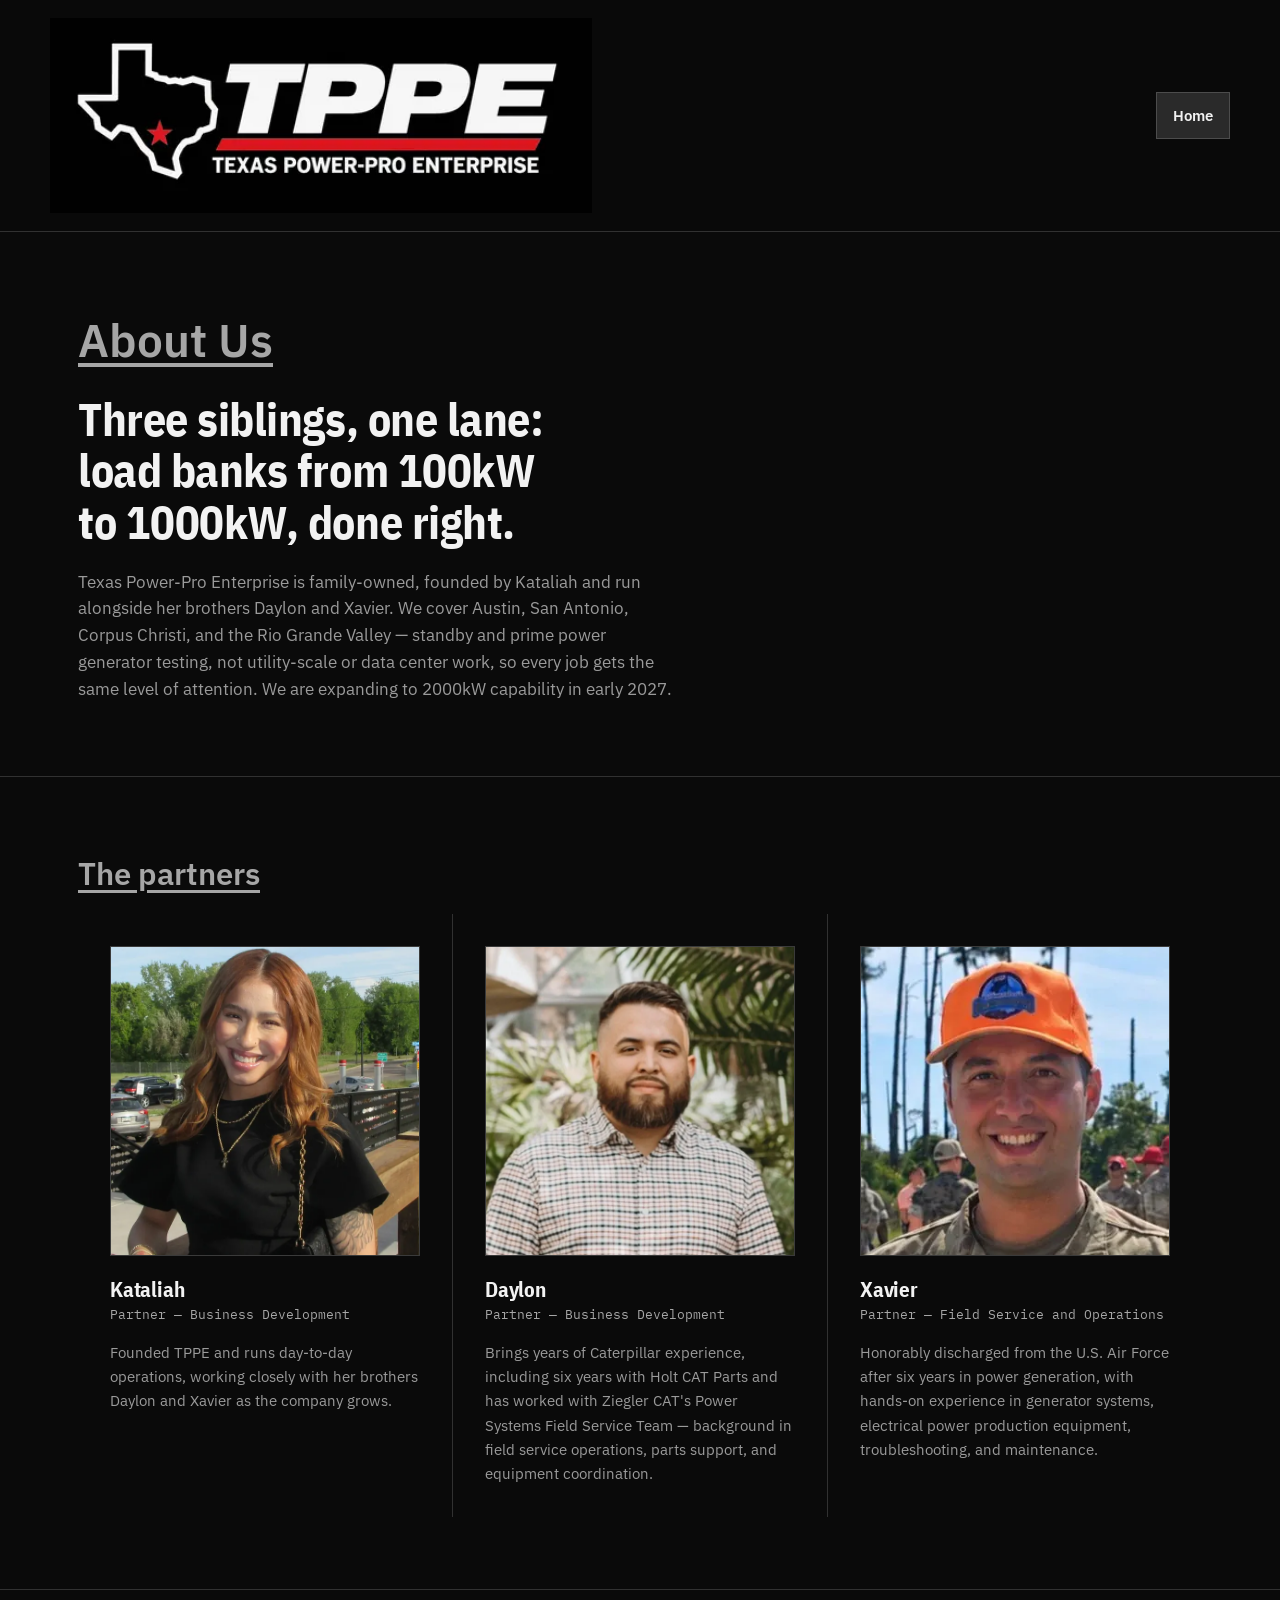
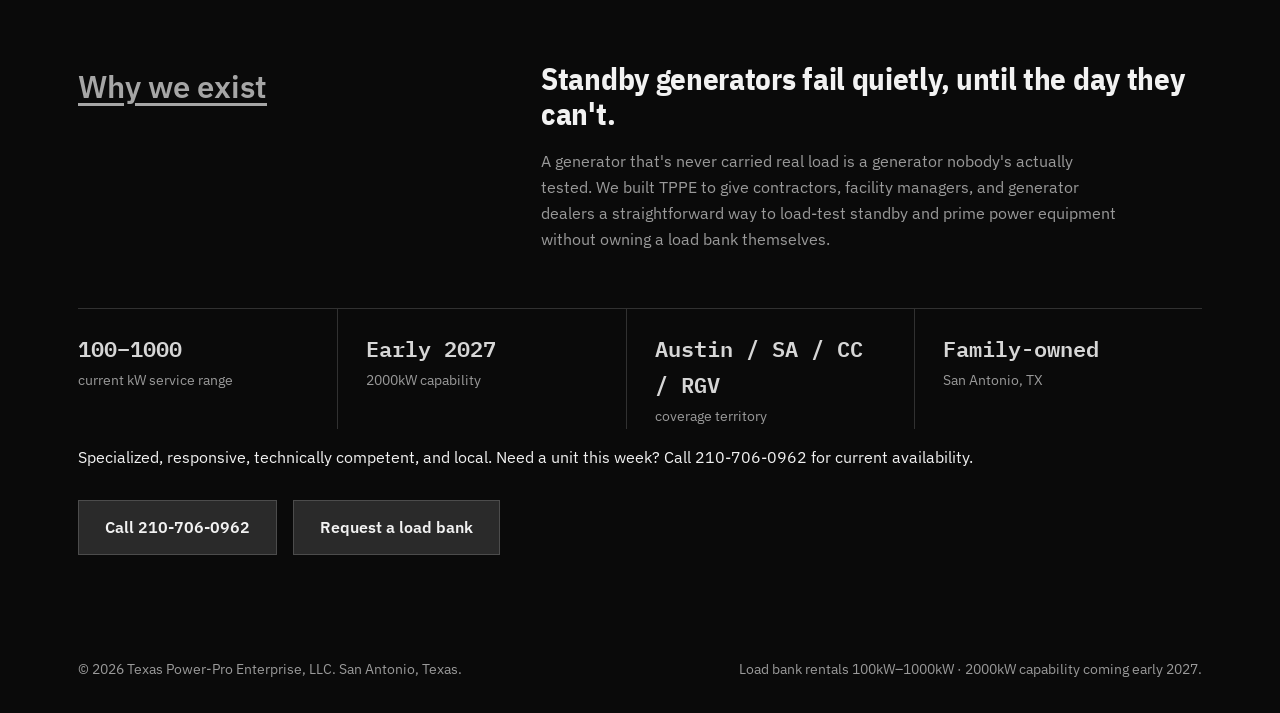
==== commit e3719a4a: "Match About page Home button to homepage header style" ====
--- a/about.html
+++ b/about.html
@@ -1 +1 @@
-<!DOCTYPE html><html lang="en"><head><meta charset="UTF-8"><meta name="viewport" content="width=device-width, initial-scale=1.0"><title>About Us | Texas Power-Pro Enterprise</title><meta name="description" content="The team behind Texas Power-Pro Enterprise — load bank rentals for generator testing in San Antonio and South Texas. Current range 100kW–1000kW, with 2000kW capability coming early 2027."><link rel="preconnect" href="https://fonts.googleapis.com"><link rel="preconnect" href="https://fonts.gstatic.com" crossorigin><link href="https://fonts.googleapis.com/css2?family=IBM+Plex+Sans+Condensed:wght@500;600;700&family=IBM+Plex+Sans:wght@400;500;600&family=IBM+Plex+Mono:wght@500;600&display=swap" rel="stylesheet"><link rel="stylesheet" href="assets/about.css"></head><body><header><div class="wrap header-inner"><a href="index.html" class="logo"><img src="assets/tppe-logo.webp" alt="Texas Power-Pro Enterprise" class="site-logo"></a><nav class="primary"><a href="index.html">Home</a></nav></div></header><section class="page-hero"><div class="wrap"><div class="kicker">About Us</div><h1>Three siblings, one lane: load banks from 100kW to 1000kW, done right.</h1><p class="lead">Texas Power-Pro Enterprise is family-owned, founded by Kataliah and run alongside her brothers Daylon and Xavier. We cover Austin, San Antonio, Corpus Christi, and the Rio Grande Valley &mdash; standby and prime power generator testing, not utility-scale or data center work, so every job gets the same level of attention. We are expanding to 2000kW capability in early 2027.</p></div></section><section><div class="wrap"><div class="kicker kicker-partners">The partners</div><div class="partners"><div class="partner-card"><div class="partner-photo"><img src="assets/kataliah.webp" alt="Kataliah"></div><h3>Kataliah</h3><span class="partner-role">Partner &mdash; Business Development</span><p>Founded TPPE and runs day-to-day operations, working closely with her brothers Daylon and Xavier as the company grows.</p></div><div class="partner-card"><div class="partner-photo"><img src="assets/daylon.webp" alt="Daylon"></div><h3>Daylon</h3><span class="partner-role">Partner &mdash; Business Development</span><p>Brings years of Caterpillar experience, including six years with Holt CAT Parts and has worked with Ziegler CAT's Power Systems Field Service Team &mdash; background in field service operations, parts support, and equipment coordination.</p></div><div class="partner-card"><div class="partner-photo"><img src="assets/xavier.webp" alt="Xavier De Los Santos"></div><h3>Xavier</h3><span class="partner-role">Partner &mdash; Field Service and Operations</span><p>Honorably discharged from the U.S. Air Force after six years in power generation, with hands-on experience in generator systems, electrical power production equipment, troubleshooting, and maintenance.</p></div></div></div></section><section><div class="wrap"><div class="story-grid"><div class="kicker">Why we exist</div><div><h2>Standby generators fail quietly, until the day they can't.</h2><p>A generator that's never carried real load is a generator nobody's actually tested. We built TPPE to give contractors, facility managers, and generator dealers a straightforward way to load-test standby and prime power equipment without owning a load bank themselves.</p></div></div><div class="scope-strip"><div><span class="num">100&ndash;1000</span><span class="label">current kW service range</span></div><div><span class="num">Early 2027</span><span class="label">2000kW capability</span></div><div><span class="num">Austin / SA / CC / RGV</span><span class="label">coverage territory</span></div><div><span class="num">Family-owned</span><span class="label">San Antonio, TX</span></div></div><p>Specialized, responsive, technically competent, and local. Need a unit this week? Call 210-706-0962 for current availability.</p><div class="cta-row"><a href="tel:2107060962" class="btn btn-solid">Call 210-706-0962</a><a href="documents/TPPE_Load_Bank_Quote_Request.pdf" download class="btn btn-solid">Request a load bank</a></div></div></section><footer><div class="wrap footer-inner"><p>&copy; 2026 Texas Power-Pro Enterprise, LLC. San Antonio, Texas.</p><p>Load bank rentals 100kW&ndash;1000kW &middot; 2000kW capability coming early 2027.</p></div></footer></body></html>+<!DOCTYPE html><html lang="en"><head><meta charset="UTF-8"><meta name="viewport" content="width=device-width, initial-scale=1.0"><title>About Us | Texas Power-Pro Enterprise</title><meta name="description" content="The team behind Texas Power-Pro Enterprise — load bank rentals for generator testing in San Antonio and South Texas. Current range 100kW–1000kW, with 2000kW capability coming early 2027."><link rel="preconnect" href="https://fonts.googleapis.com"><link rel="preconnect" href="https://fonts.gstatic.com" crossorigin><link href="https://fonts.googleapis.com/css2?family=IBM+Plex+Sans+Condensed:wght@500;600;700&family=IBM+Plex+Sans:wght@400;500;600&family=IBM+Plex+Mono:wght@500;600&display=swap" rel="stylesheet"><link rel="stylesheet" href="assets/about.css"><style>nav.primary a{display:inline-block;background:#2A2A2A;border:1px solid rgba(255,255,255,.16);padding:10px 16px;color:#F2F2F2;font-weight:600;text-decoration:none;}nav.primary a::after{display:none;}nav.primary a:hover{background:#3A3A3A;border-color:#A6A6A6;color:#D64545;}</style></head><body><header><div class="wrap header-inner"><a href="index.html" class="logo"><img src="assets/tppe-logo.webp" alt="Texas Power-Pro Enterprise" class="site-logo"></a><nav class="primary"><a href="index.html">Home</a></nav></div></header><section class="page-hero"><div class="wrap"><div class="kicker">About Us</div><h1>Three siblings, one lane: load banks from 100kW to 1000kW, done right.</h1><p class="lead">Texas Power-Pro Enterprise is family-owned, founded by Kataliah and run alongside her brothers Daylon and Xavier. We cover Austin, San Antonio, Corpus Christi, and the Rio Grande Valley &mdash; standby and prime power generator testing, not utility-scale or data center work, so every job gets the same level of attention. We are expanding to 2000kW capability in early 2027.</p></div></section><section><div class="wrap"><div class="kicker kicker-partners">The partners</div><div class="partners"><div class="partner-card"><div class="partner-photo"><img src="assets/kataliah.webp" alt="Kataliah"></div><h3>Kataliah</h3><span class="partner-role">Partner &mdash; Business Development</span><p>Founded TPPE and runs day-to-day operations, working closely with her brothers Daylon and Xavier as the company grows.</p></div><div class="partner-card"><div class="partner-photo"><img src="assets/daylon.webp" alt="Daylon"></div><h3>Daylon</h3><span class="partner-role">Partner &mdash; Business Development</span><p>Brings years of Caterpillar experience, including six years with Holt CAT Parts and has worked with Ziegler CAT's Power Systems Field Service Team &mdash; background in field service operations, parts support, and equipment coordination.</p></div><div class="partner-card"><div class="partner-photo"><img src="assets/xavier.webp" alt="Xavier De Los Santos"></div><h3>Xavier</h3><span class="partner-role">Partner &mdash; Field Service and Operations</span><p>Honorably discharged from the U.S. Air Force after six years in power generation, with hands-on experience in generator systems, electrical power production equipment, troubleshooting, and maintenance.</p></div></div></div></section><section><div class="wrap"><div class="story-grid"><div class="kicker">Why we exist</div><div><h2>Standby generators fail quietly, until the day they can't.</h2><p>A generator that's never carried real load is a generator nobody's actually tested. We built TPPE to give contractors, facility managers, and generator dealers a straightforward way to load-test standby and prime power equipment without owning a load bank themselves.</p></div></div><div class="scope-strip"><div><span class="num">100&ndash;1000</span><span class="label">current kW service range</span></div><div><span class="num">Early 2027</span><span class="label">2000kW capability</span></div><div><span class="num">Austin / SA / CC / RGV</span><span class="label">coverage territory</span></div><div><span class="num">Family-owned</span><span class="label">San Antonio, TX</span></div></div><p>Specialized, responsive, technically competent, and local. Need a unit this week? Call 210-706-0962 for current availability.</p><div class="cta-row"><a href="tel:2107060962" class="btn btn-solid">Call 210-706-0962</a><a href="documents/TPPE_Load_Bank_Quote_Request.pdf" download class="btn btn-solid">Request a load bank</a></div></div></section><footer><div class="wrap footer-inner"><p>&copy; 2026 Texas Power-Pro Enterprise, LLC. San Antonio, Texas.</p><p>Load bank rentals 100kW&ndash;1000kW &middot; 2000kW capability coming early 2027.</p></div></footer></body></html>
